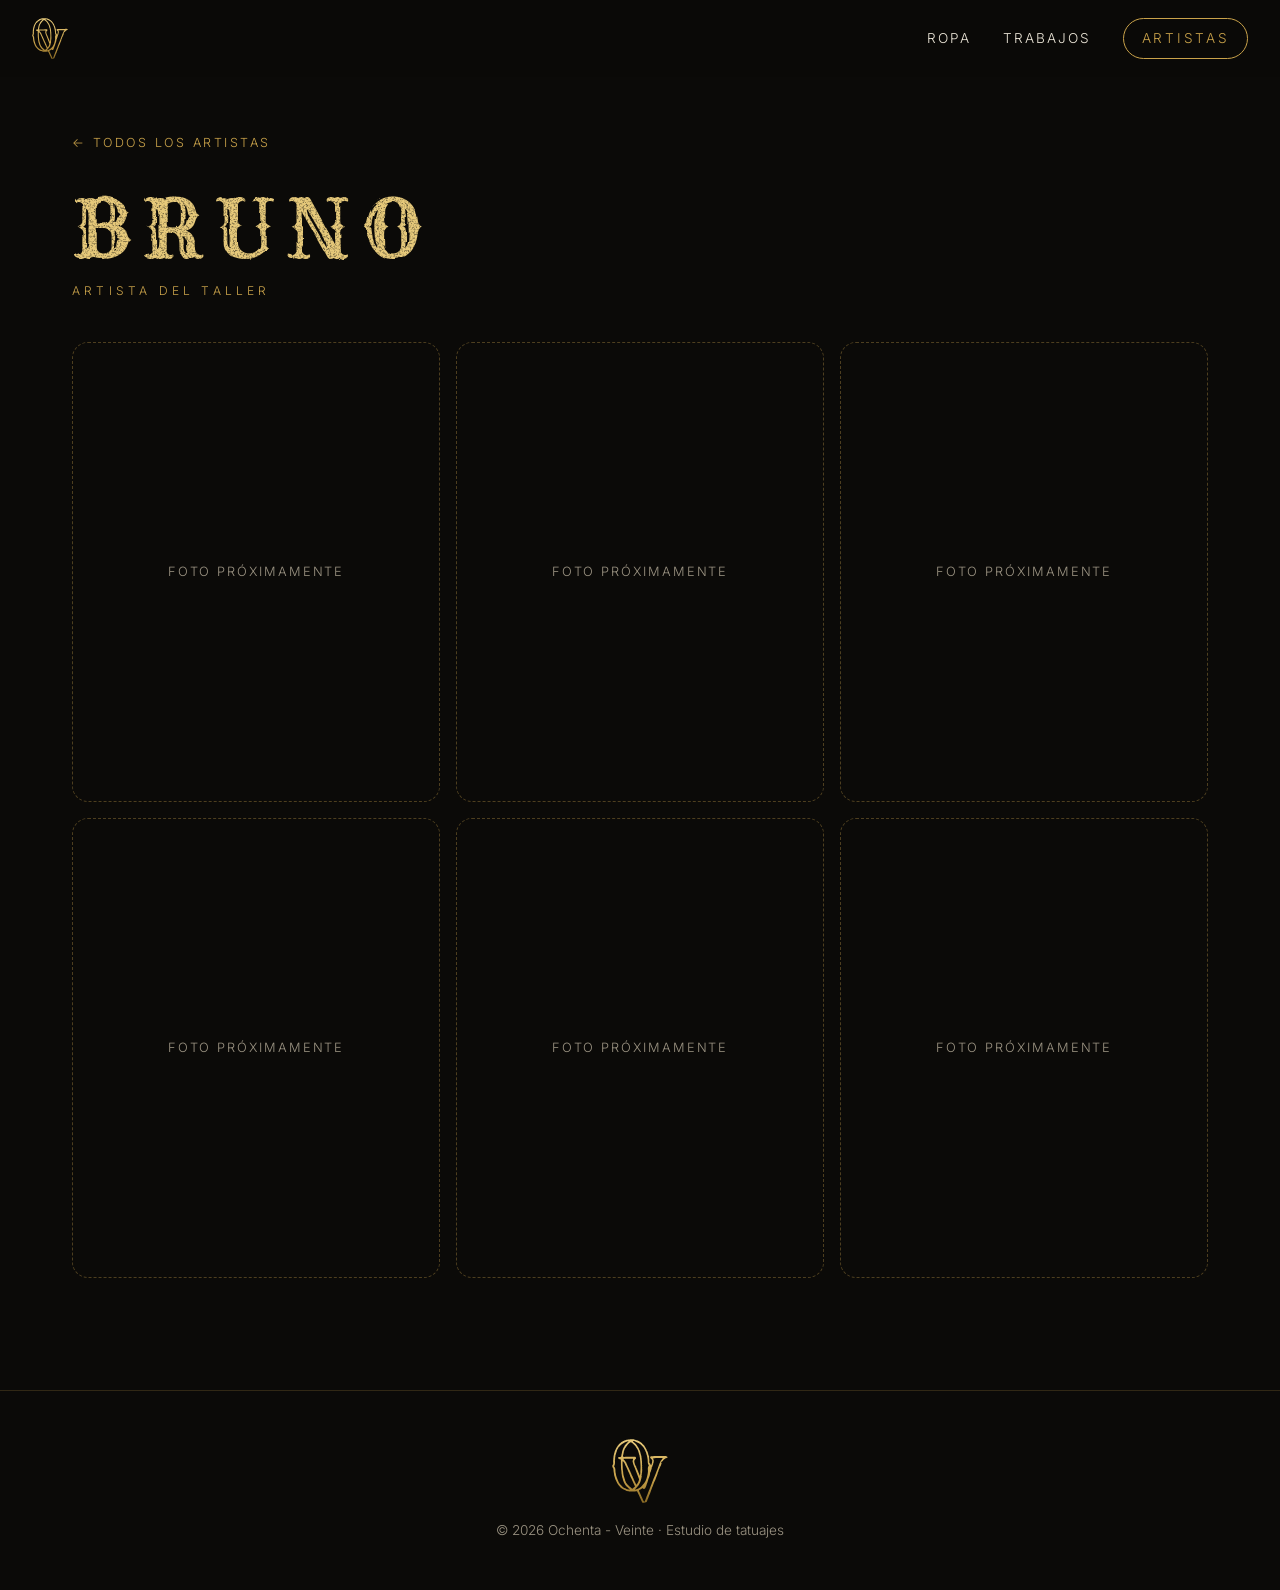
==== artistas/bruno.html @ 358f9679 "Añade a Celestica, Bruno y Stefy a Artistas con sus páginas Co-Authored-By: Claude Opus 5.5 (1M cont" ====
<!doctype html>
<html lang="es">
<head>
  <meta charset="utf-8">
  <meta name="viewport" content="width=device-width, initial-scale=1">
  <title>Bruno · Ochenta - Veinte</title>
  <meta name="description" content="Trabajos de Bruno, artista del taller Ochenta - Veinte.">
  <link rel="preconnect" href="https://fonts.googleapis.com">
  <link rel="preconnect" href="https://fonts.gstatic.com" crossorigin>
  <link href="https://fonts.googleapis.com/css2?family=Cinzel:wght@500;700&family=Rye&family=Inter:wght@300;400;600&display=swap" rel="stylesheet">
  <link rel="stylesheet" href="../styles.css">
</head>
<body>

  <!-- Filtro de letra gastada -->
  <svg width="0" height="0" style="position: absolute" aria-hidden="true">
    <filter id="gastado">
      <feTurbulence type="fractalNoise" baseFrequency=".55" numOctaves="3" result="ruido"/>
      <feColorMatrix in="ruido" type="matrix" values="0 0 0 0 0  0 0 0 0 0  0 0 0 0 0  0 0 0 -1.6 1.75" result="huecos"/>
      <feComposite in="SourceGraphic" in2="huecos" operator="in" result="tinta"/>
      <feTurbulence type="fractalNoise" baseFrequency=".05" numOctaves="2" result="ondas"/>
      <feDisplacementMap in="tinta" in2="ondas" scale="4"/>
    </filter>
  </svg>

  <header class="nav solid">
    <a href="../" class="logo" aria-label="Ochenta - Veinte, inicio"><img src="../img/logo-ov.svg" alt=""></a>
    <button class="nav-toggle" aria-label="Abrir menú" aria-expanded="false">☰</button>
    <nav class="nav-links">
      <a href="../#ropa">Ropa</a>
      <a href="../#trabajos">Trabajos</a>
      <a href="../#artistas" class="btn-small">Artistas</a>
    </nav>
  </header>

  <main class="section artist-page">
    <a href="../#artistas" class="back-link">← Todos los artistas</a>
    <h1>Bruno</h1>
    <p class="eyebrow">Artista del taller</p>

    <div class="works">
      <!-- Trabajos de Bruno: cambia cada hueco por una foto, por ejemplo <img src="../img/bruno/1.jpg" alt="Tatuaje de Bruno" loading="lazy"> -->
      <div class="work-placeholder">Foto próximamente</div>
      <div class="work-placeholder">Foto próximamente</div>
      <div class="work-placeholder">Foto próximamente</div>
      <div class="work-placeholder">Foto próximamente</div>
      <div class="work-placeholder">Foto próximamente</div>
      <div class="work-placeholder">Foto próximamente</div>
    </div>
  </main>

  <footer class="footer">
    <p class="logo"><img src="../img/logo-ov.svg" alt="Ochenta - Veinte"></p>
    <p class="muted">© <span id="year"></span> Ochenta - Veinte · Estudio de tatuajes</p>
  </footer>

  <script>
    document.getElementById('year').textContent = new Date().getFullYear();
    const toggle = document.querySelector('.nav-toggle');
    const links = document.querySelector('.nav-links');
    toggle.addEventListener('click', () => {
      const open = links.classList.toggle('open');
      toggle.setAttribute('aria-expanded', open);
    });
  </script>
</body>
</html>
---- styles.css ----
:root {
  color-scheme: dark;
  --black: #0b0a08;
  --ink: #15130f;
  --gold: #c9a24a;
  --gold-light: #e6c97a;
  --text: #ece6d8;
  --muted: #9c9483;
  --serif: 'Cinzel', Georgia, serif;
  --sans: 'Inter', system-ui, sans-serif;
  --radius: 16px;
  --rustic: 'Rye', 'Cinzel', Georgia, serif;
}

* { box-sizing: border-box; margin: 0; padding: 0; }
html { scroll-behavior: smooth; }
body { background: var(--black); color: var(--text); font-family: var(--sans); font-weight: 300; line-height: 1.7; }
img { max-width: 100%; display: block; }
a { color: inherit; text-decoration: none; }

/* NAVEGACIÓN */
.nav {
  position: fixed; inset: 0 0 auto 0; z-index: 10;
  display: flex; align-items: center; justify-content: space-between;
  padding: 1.1rem 2rem; transition: background .3s;
  background: linear-gradient(rgba(0, 0, 0, .7), rgba(0, 0, 0, 0));
}
.nav.solid { background: rgba(11, 10, 8, .92); backdrop-filter: blur(6px); }
.logo { font-family: var(--serif); font-size: 1.5rem; color: var(--gold); letter-spacing: .1em; }
.logo img { height: 2.6rem; width: auto; }
.footer .logo img { height: 4rem; margin: 0 auto; }
.nav-links { display: flex; gap: 2rem; align-items: center; font-size: .85rem; letter-spacing: .15em; text-transform: uppercase; }
.nav-links a:hover { color: var(--gold-light); }
.nav-toggle { display: none; background: none; border: 0; color: var(--gold); font-size: 1.6rem; cursor: pointer; }

/* BOTONES */
.btn, .btn-small {
  display: inline-block; border: 1px solid var(--gold); color: var(--gold);
  text-transform: uppercase; letter-spacing: .2em; transition: all .3s; border-radius: 999px;
}
.btn { padding: .95rem 2.2rem; font-size: .85rem; margin-top: 2rem; background: rgba(11, 10, 8, .6); font-weight: 600; }
.btn-small { padding: .5rem 1.1rem; background: rgba(11, 10, 8, .65); }
.btn:hover, .btn-small:hover { background: var(--gold); color: var(--black); }

/* PORTADA */
.hero { position: relative; width: 100%; aspect-ratio: 4 / 3; max-height: 100vh; max-height: 100svh; background: #000; overflow: hidden; }
.hero video, .band video { position: absolute; inset: 0; width: 100%; height: 100%; object-fit: cover; }
.hero-shade { position: absolute; inset: 0; background: radial-gradient(ellipse at center, rgba(0,0,0,.65), rgba(0,0,0,.2) 70%); }
.hero-content {
  position: relative; z-index: 1; height: 100%;
  display: flex; flex-direction: column; align-items: center; justify-content: center;
  text-align: center; padding: 0 1rem;
}
.hero h1 { line-height: 0; }
.hero-logo { width: clamp(150px, 24vw, 340px); height: auto; filter: drop-shadow(0 6px 24px rgba(0, 0, 0, .7)); }
.hero-kicker {
  font-family: var(--rustic); font-weight: 400; color: var(--gold-light);
  font-size: clamp(2.2rem, 5vw, 3.6rem); letter-spacing: .14em; text-transform: uppercase; line-height: 1.1;
  margin-bottom: 1.25rem; filter: url(#gastado) drop-shadow(0 3px 10px rgba(0, 0, 0, .85));
}
.eyebrow { color: var(--gold); text-transform: uppercase; letter-spacing: .35em; font-size: .75rem; margin-bottom: .8rem; }
.scroll-hint { position: absolute; bottom: 2rem; left: 50%; transform: translateX(-50%); color: var(--gold); font-size: 1.4rem; z-index: 1; animation: bob 2s infinite; }
@keyframes bob { 50% { transform: translate(-50%, 8px); } }

/* SECCIONES */
.section { padding: 7rem 2rem; max-width: 1200px; margin: 0 auto; }
.section.dark { max-width: none; background: var(--ink); }
.section.dark > * { max-width: 1200px; margin-left: auto; margin-right: auto; }
h2 { font-family: var(--serif); font-weight: 500; font-size: clamp(1.8rem, 4vw, 2.8rem); color: var(--text); margin-bottom: 1.5rem; }
h3 { font-family: var(--serif); font-weight: 500; color: var(--gold); margin-bottom: .4rem; font-size: 1.15rem; }
p + p { margin-top: 1rem; }
.center { text-align: center; }
.muted { color: var(--muted); }
.muted a { color: var(--gold); border-bottom: 1px solid currentColor; }

.split { display: grid; grid-template-columns: 1fr 1fr; gap: 4rem; align-items: center; }
.frame { border: 1px solid rgba(201, 162, 74, .4); padding: .75rem; border-radius: calc(var(--radius) + .75rem); }
.frame img { aspect-ratio: 3 / 4; object-fit: cover; width: 100%; border-radius: var(--radius); }

/* BANDA DE VÍDEO */
.band { position: relative; height: 70vh; overflow: hidden; background: #000; display: flex; align-items: center; justify-content: center; }
.band-shade { position: absolute; inset: 0; background: rgba(0, 0, 0, .45); }

/* ARTISTAS Y ROPA: filas tipo Netflix */
.rows-band { height: auto; display: block; padding: 4.5rem 0 3.5rem; }
.rows-band .band-shade { background: rgba(11, 10, 8, .72); }
.rows { position: relative; z-index: 1; display: grid; gap: 3rem; }
.row-title {
  font-family: var(--rustic); font-weight: 400; color: var(--gold-light); text-transform: uppercase; letter-spacing: .12em;
  font-size: clamp(1.5rem, 3vw, 2.1rem); margin: 0 0 1rem; padding: 0 4vw;
  filter: url(#gastado) drop-shadow(0 2px 8px rgba(0, 0, 0, .9));
}
.row-viewport { position: relative; }
.row-track {
  display: flex; gap: .6rem; overflow-x: auto; scroll-snap-type: x mandatory; scroll-padding: 0 4vw;
  padding: .5rem 4vw 1rem; scrollbar-width: none;
}
.row-track::-webkit-scrollbar { display: none; }
.row-card {
  position: relative; flex: 0 0 auto; width: clamp(240px, 23vw, 360px); aspect-ratio: 16 / 9;
  border-radius: 8px; overflow: hidden; scroll-snap-align: start; background: var(--ink);
  box-shadow: 0 6px 20px rgba(0, 0, 0, .5); transition: transform .3s, box-shadow .3s;
}
a.row-card:hover, a.row-card:focus-visible { transform: scale(1.05); box-shadow: 0 0 0 2px var(--gold), 0 12px 30px rgba(0, 0, 0, .7); z-index: 2; outline: none; }
.row-card-media { position: absolute; inset: 0; display: flex; align-items: center; justify-content: flex-end; padding-right: 8%; background: radial-gradient(circle at 75% 50%, #2a2314, var(--black) 70%); }
.row-card-media > img:not(.row-card-logo) { position: absolute; inset: 0; width: 100%; height: 100%; object-fit: cover; }
.row-card-logo { width: 30%; height: auto; opacity: .7; }
.row-card-title {
  position: absolute; left: 7%; bottom: 10%; font-family: var(--rustic); color: var(--gold-light);
  font-size: clamp(1.6rem, 2.4vw, 2.3rem); letter-spacing: .1em; text-transform: uppercase; line-height: 1;
  filter: url(#gastado) drop-shadow(0 2px 6px rgba(0, 0, 0, .95));
}
.row-card-tag { position: absolute; left: 7%; top: 10%; font-size: .68rem; letter-spacing: .2em; text-transform: uppercase; color: var(--muted); }
.row-card.is-soon .row-card-logo { opacity: .35; }
.row-arrow {
  position: absolute; top: .5rem; bottom: 1rem; z-index: 3; width: 4vw; min-width: 40px; border: 0; cursor: pointer;
  background: rgba(11, 10, 8, .6); color: var(--gold-light); font-size: 2.6rem; line-height: 1; opacity: 0; transition: opacity .3s;
}
.row-arrow.prev { left: 0; border-radius: 0 8px 8px 0; }
.row-arrow.next { right: 0; border-radius: 8px 0 0 8px; }
.row-viewport:hover .row-arrow, .row-arrow:focus-visible { opacity: 1; }


/* GALERÍA */
.gallery { display: grid; grid-template-columns: repeat(3, 1fr); gap: 1rem; margin: 2.5rem 0; }
.gallery img { width: 100%; aspect-ratio: 4 / 5; object-fit: cover; filter: grayscale(.25); border-radius: var(--radius); transition: filter .4s, transform .4s; }
.gallery img:hover { filter: none; transform: scale(1.02); }

/* PÁGINA DE ARTISTA */
.artist-page { padding-top: 8rem; }
.back-link { display: inline-block; color: var(--gold); text-transform: uppercase; letter-spacing: .2em; font-size: .78rem; margin-bottom: 2rem; }
.back-link:hover { color: var(--gold-light); }
.artist-page h1 { font-family: var(--rustic); font-weight: 400; color: var(--gold-light); font-size: clamp(2.8rem, 8vw, 5rem); letter-spacing: .14em; text-transform: uppercase; line-height: 1.1; filter: url(#gastado); margin-bottom: .5rem; }
.works { display: grid; grid-template-columns: repeat(3, 1fr); gap: 1rem; margin-top: 2.5rem; }
.works img { width: 100%; aspect-ratio: 4 / 5; object-fit: cover; border-radius: var(--radius); }
.work-placeholder {
  min-width: 0; aspect-ratio: 4 / 5; border-radius: var(--radius); border: 1px dashed rgba(201, 162, 74, .35);
  display: flex; align-items: center; justify-content: center; color: var(--muted); font-size: .8rem; letter-spacing: .15em; text-transform: uppercase; text-align: center; padding: 1rem;
}

.footer { text-align: center; padding: 3rem 1rem; border-top: 1px solid rgba(201, 162, 74, .2); font-size: .85rem; }
.footer .logo { margin-bottom: .5rem; }

/* MÓVIL */
@media (max-width: 900px) {
  .split { grid-template-columns: 1fr; gap: 2.5rem; }
}
@media (max-width: 768px) {
  .nav { padding: 1rem 1.25rem; }
  .nav-toggle { display: block; }
  .nav-links {
    position: absolute; top: 100%; left: 0; right: 0; flex-direction: column; gap: 1.4rem;
    background: rgba(11, 10, 8, .97); padding: 2rem; display: none; border-radius: 0 0 var(--radius) var(--radius);
  }
  .nav-links.open { display: flex; }
  .section { padding: 5rem 1.25rem; }
  .gallery { grid-template-columns: 1fr; }
  /* En móvil el mural se ve entero arriba y el texto va debajo */
  .hero { aspect-ratio: auto; max-height: none; overflow: visible; }
  .hero video { position: relative; height: auto; aspect-ratio: 4 / 3; margin-top: 72px; }
  .hero-logo { width: 170px; }
  .hero-shade, .scroll-hint { display: none; }
  .hero-content { height: auto; padding: 2.5rem 1.25rem 3.5rem; }
  .works { grid-template-columns: 1fr 1fr; }
  .row-card { width: 72vw; }
  .row-arrow { display: none; }
  .artist-page { padding-top: 6rem; }
  .work-placeholder { font-size: .68rem; letter-spacing: .08em; }
}
@media (prefers-reduced-motion: reduce) {
  html { scroll-behavior: auto; }
  .scroll-hint { animation: none; }
}
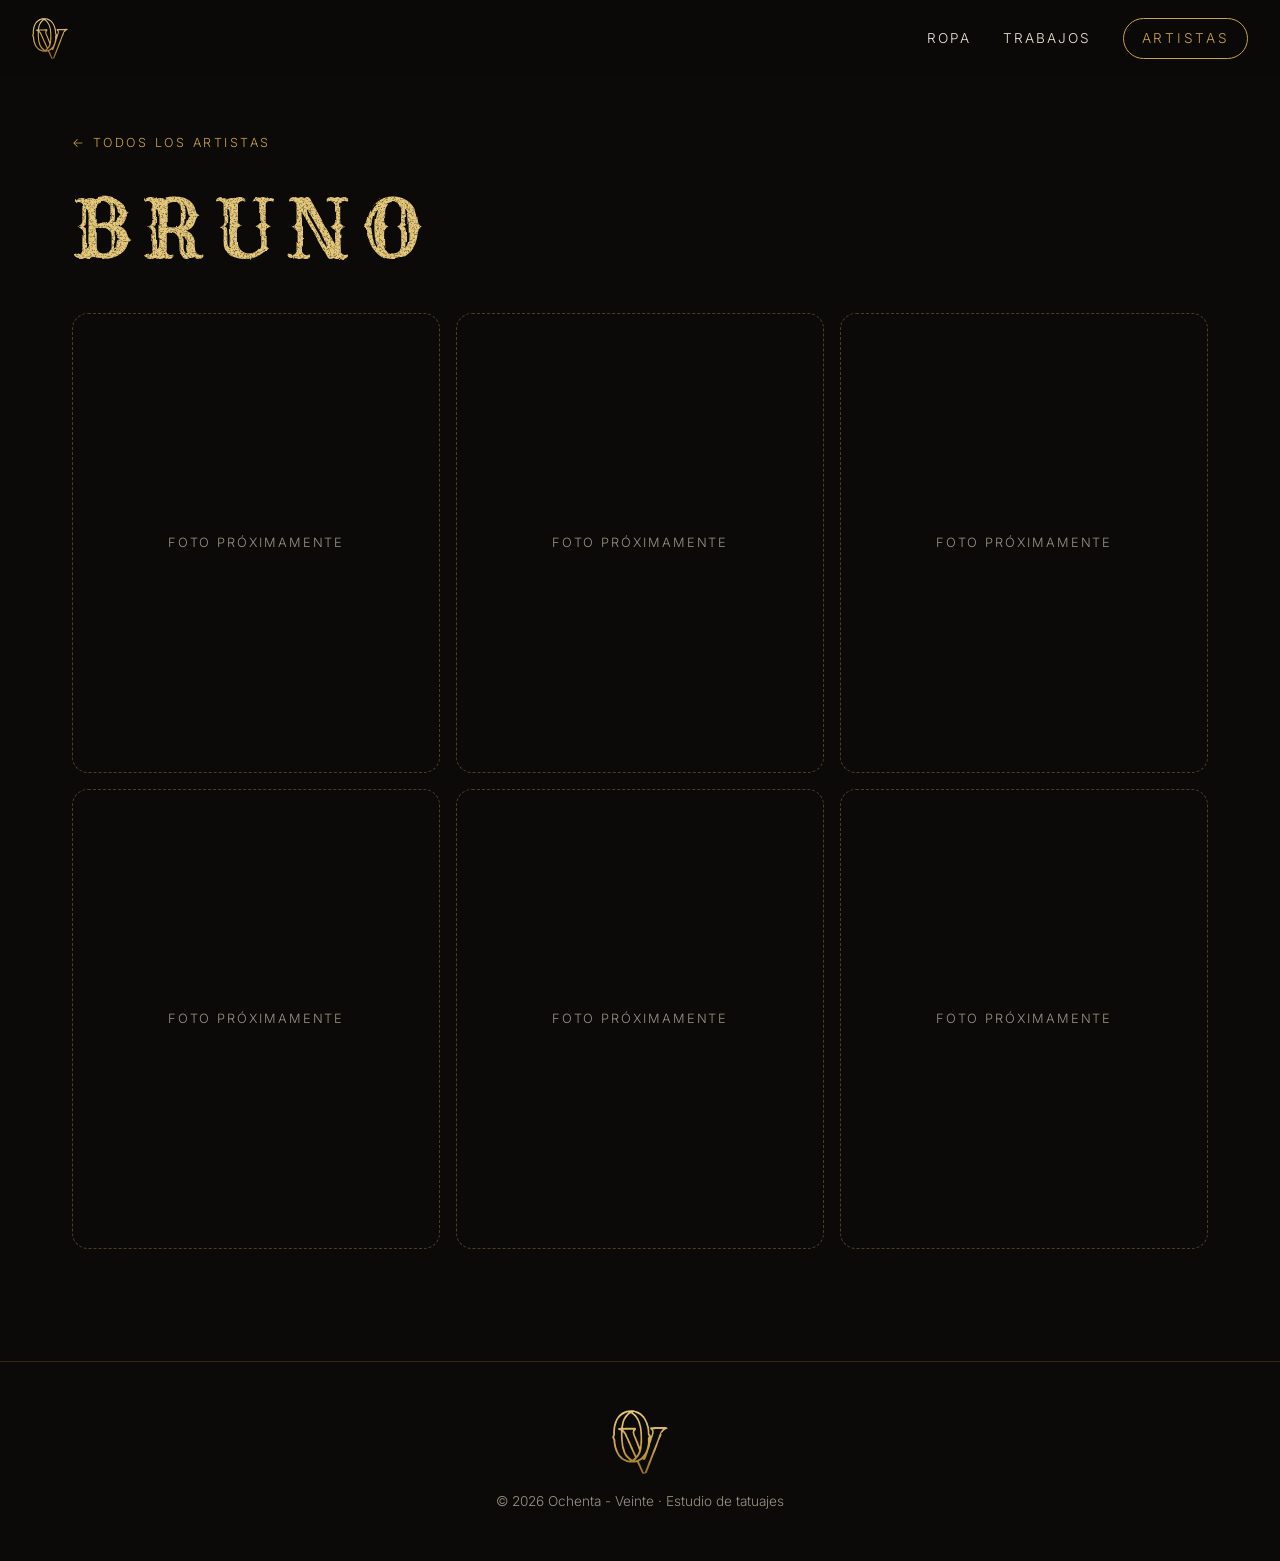
==== commit b6e708b2: "Quita 'Artista del taller' de las páginas de artistas Co-Authored-By: Claude Opus 5.5 (1M context) <" ====
--- a/artistas/bruno.html
+++ b/artistas/bruno.html
@@ -36,7 +36,6 @@
   <main class="section artist-page">
     <a href="../#artistas" class="back-link">← Todos los artistas</a>
     <h1>Bruno</h1>
-    <p class="eyebrow">Artista del taller</p>
 
     <div class="works">
       <!-- Trabajos de Bruno: cambia cada hueco por una foto, por ejemplo <img src="../img/bruno/1.jpg" alt="Tatuaje de Bruno" loading="lazy"> -->
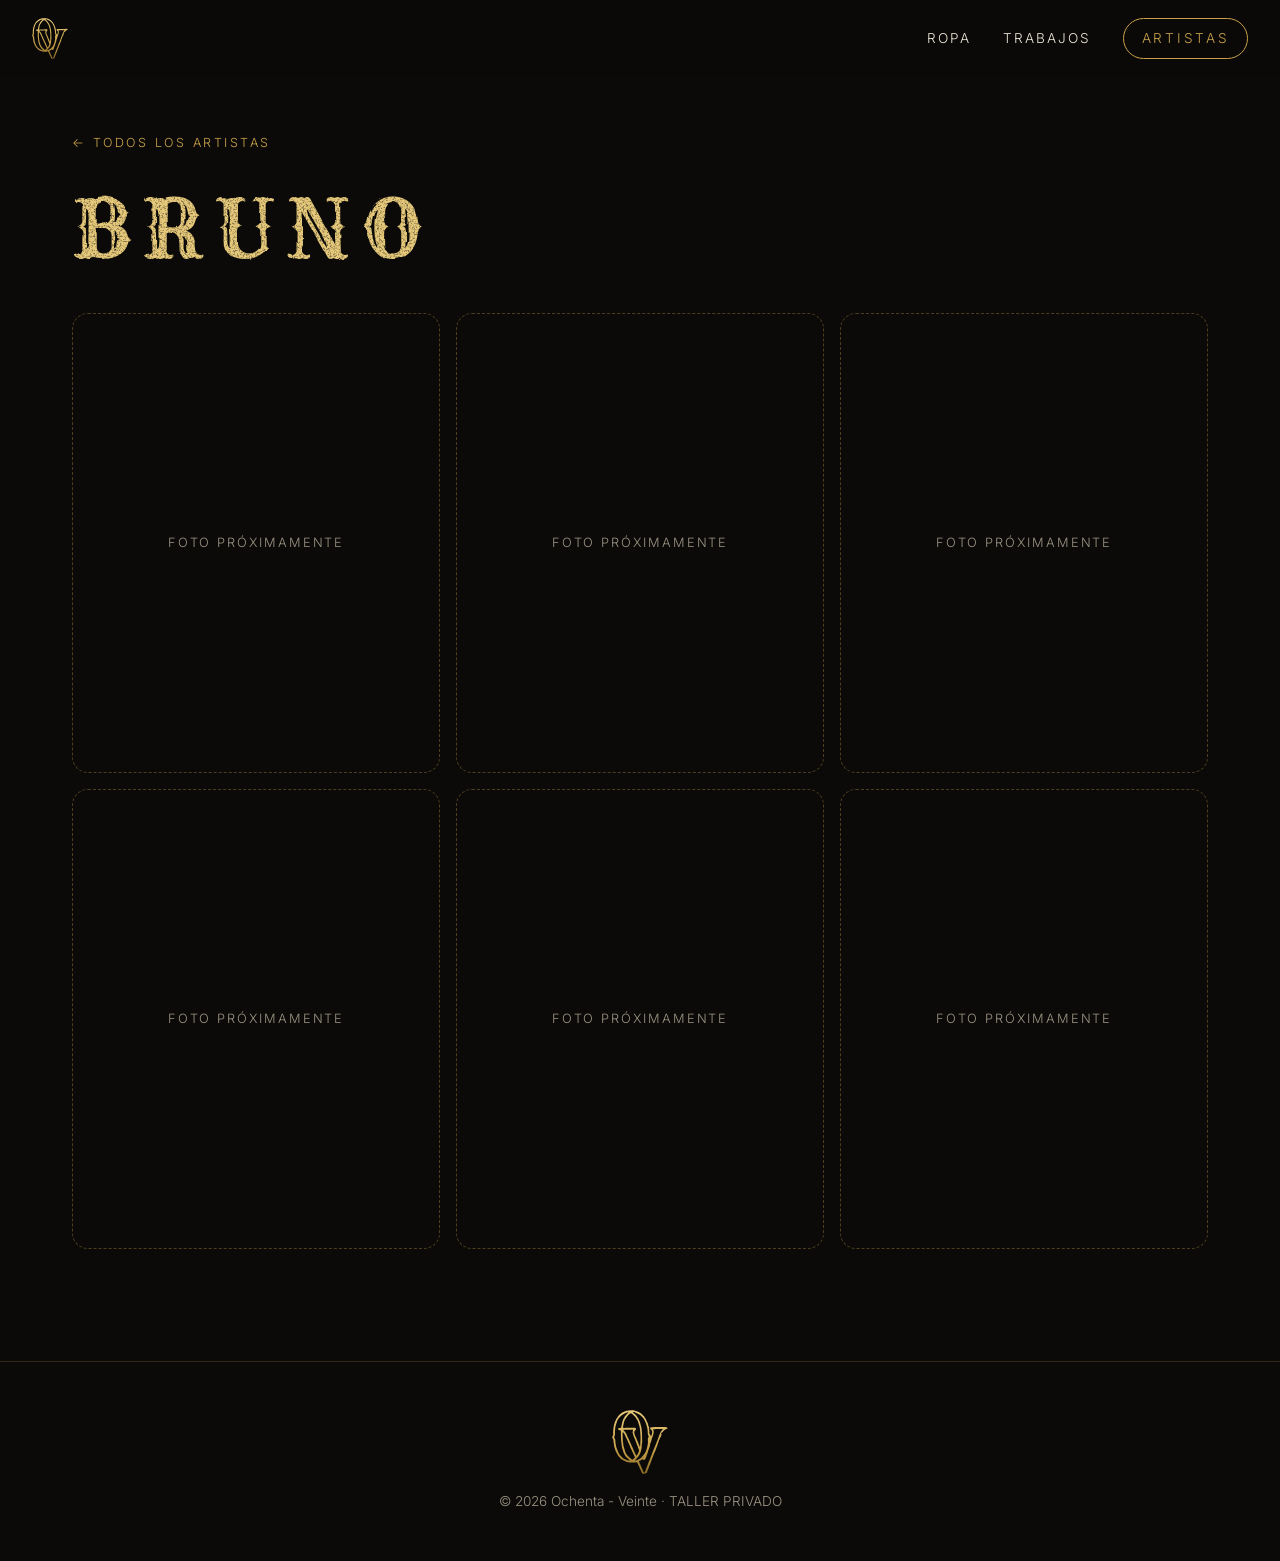
==== commit 7de6f03c: "Pie: TALLER PRIVADO Co-Authored-By: Claude Opus 5.5 (1M context) <noreply@anthropic.com> Claude-Sess" ====
--- a/artistas/bruno.html
+++ b/artistas/bruno.html
@@ -50,7 +50,7 @@
 
   <footer class="footer">
     <p class="logo"><img src="../img/logo-ov.svg" alt="Ochenta - Veinte"></p>
-    <p class="muted">© <span id="year"></span> Ochenta - Veinte · Estudio de tatuajes</p>
+    <p class="muted">© <span id="year"></span> Ochenta - Veinte · TALLER PRIVADO</p>
   </footer>
 
   <script>
--- a/styles.css
+++ b/styles.css
@@ -138,6 +138,27 @@
   display: flex; align-items: center; justify-content: center; color: var(--muted); font-size: .8rem; letter-spacing: .15em; text-transform: uppercase; text-align: center; padding: 1rem;
 }
 
+/* TIENDA: ARMARIO-ANDAMIO */
+.shop-page { padding-top: 8rem; }
+.shop-title { font-family: var(--rustic); font-weight: 400; color: var(--gold-light); font-size: clamp(2.4rem, 7vw, 4.4rem); letter-spacing: .12em; text-transform: uppercase; line-height: 1.1; filter: url(#gastado); margin-bottom: 2rem; }
+.armario3d { position: relative; height: 580px; border-radius: var(--radius); overflow: hidden; background: #0c0b0a; box-shadow: inset 0 0 0 1px rgba(201, 162, 74, .2); }
+.armario-canvas { display: block; width: 100%; height: 100%; touch-action: pan-y; cursor: grab; }
+.armario-hint { position: absolute; top: 14px; left: 0; right: 0; text-align: center; font-family: 'Special Elite', monospace; font-size: .75rem; letter-spacing: .25em; text-transform: uppercase; color: rgba(236, 230, 216, .6); pointer-events: none; padding: 0 1rem; }
+.armario-fallback[hidden] { display: none; }
+.armario-fallback { position: absolute; inset: 0; display: flex; align-items: center; justify-content: center; color: var(--muted); }
+.armario-info {
+  display: flex; flex-wrap: wrap; align-items: center; justify-content: space-between; gap: 1.5rem;
+  margin-top: 1rem; padding: 1.5rem 1.75rem; border-radius: var(--radius); background: var(--ink); border: 1px solid rgba(201, 162, 74, .25);
+}
+.info-num { font-family: 'Special Elite', monospace; color: var(--muted); letter-spacing: .2em; font-size: .85rem; }
+.info-name { font-family: var(--rustic); font-weight: 400; color: var(--gold-light); font-size: clamp(1.6rem, 3.5vw, 2.4rem); letter-spacing: .08em; text-transform: uppercase; margin: .2rem 0 .3rem; filter: url(#gastado); }
+.info-color { display: flex; align-items: center; gap: .6rem; color: var(--text); }
+.info-dot { width: 16px; height: 16px; border-radius: 50%; box-shadow: 0 0 0 2px rgba(236, 230, 216, .35); }
+.info-actions { display: flex; gap: .6rem; }
+.info-btn { background: none; border: 1px solid var(--gold); color: var(--gold); border-radius: 999px; padding: .75rem 1.4rem; font: 600 .8rem var(--sans); letter-spacing: .18em; text-transform: uppercase; cursor: pointer; transition: all .3s; }
+.info-btn.prev, .info-btn.next { padding: .5rem 1rem; font-size: 1.3rem; letter-spacing: 0; }
+.info-btn:hover { background: var(--gold); color: var(--black); }
+
 .footer { text-align: center; padding: 3rem 1rem; border-top: 1px solid rgba(201, 162, 74, .2); font-size: .85rem; }
 .footer .logo { margin-bottom: .5rem; }
 
@@ -164,6 +185,9 @@
   .works { grid-template-columns: 1fr 1fr; }
   .row-card { width: 72vw; }
   .row-arrow { display: none; }
+  .shop-page { padding-top: 6rem; }
+  .armario3d { height: 460px; }
+  .armario-hint { font-size: .6rem; letter-spacing: .12em; top: 10px; }
   .artist-page { padding-top: 6rem; }
   .work-placeholder { font-size: .68rem; letter-spacing: .08em; }
 }
